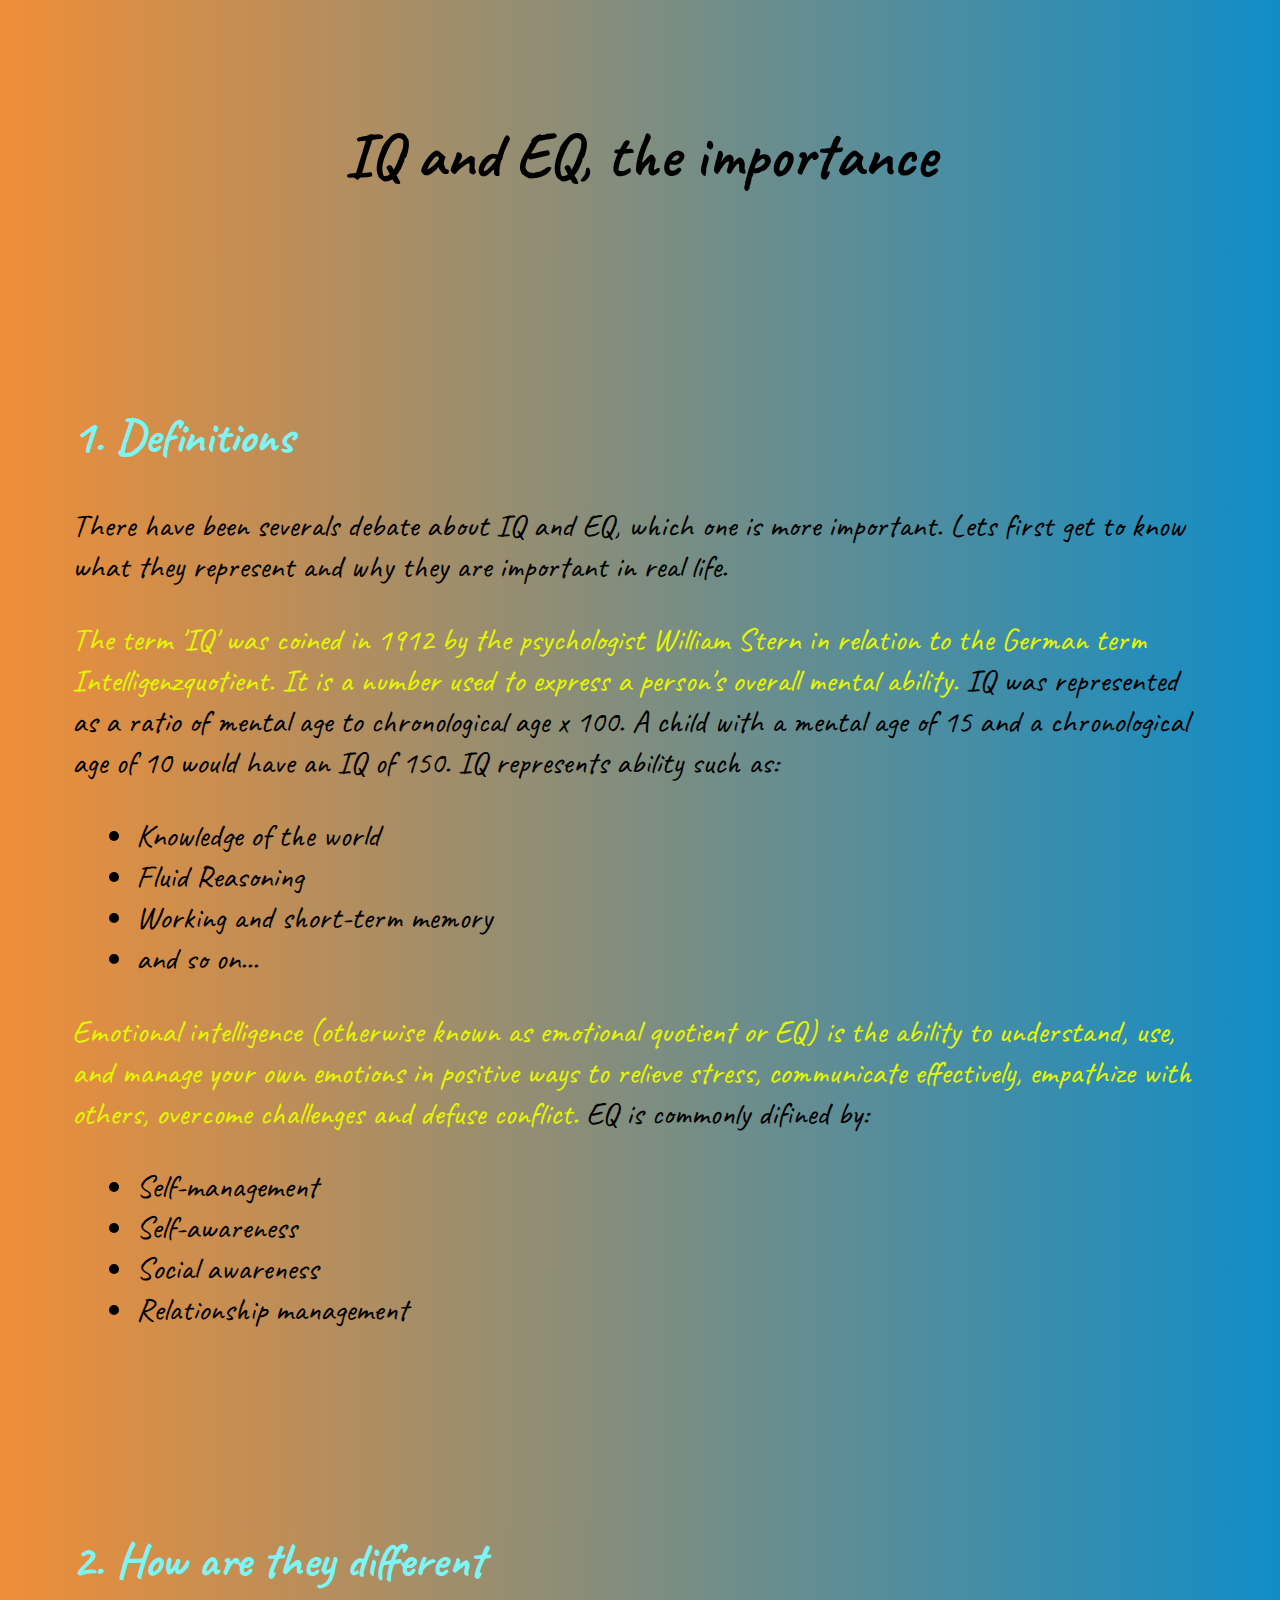
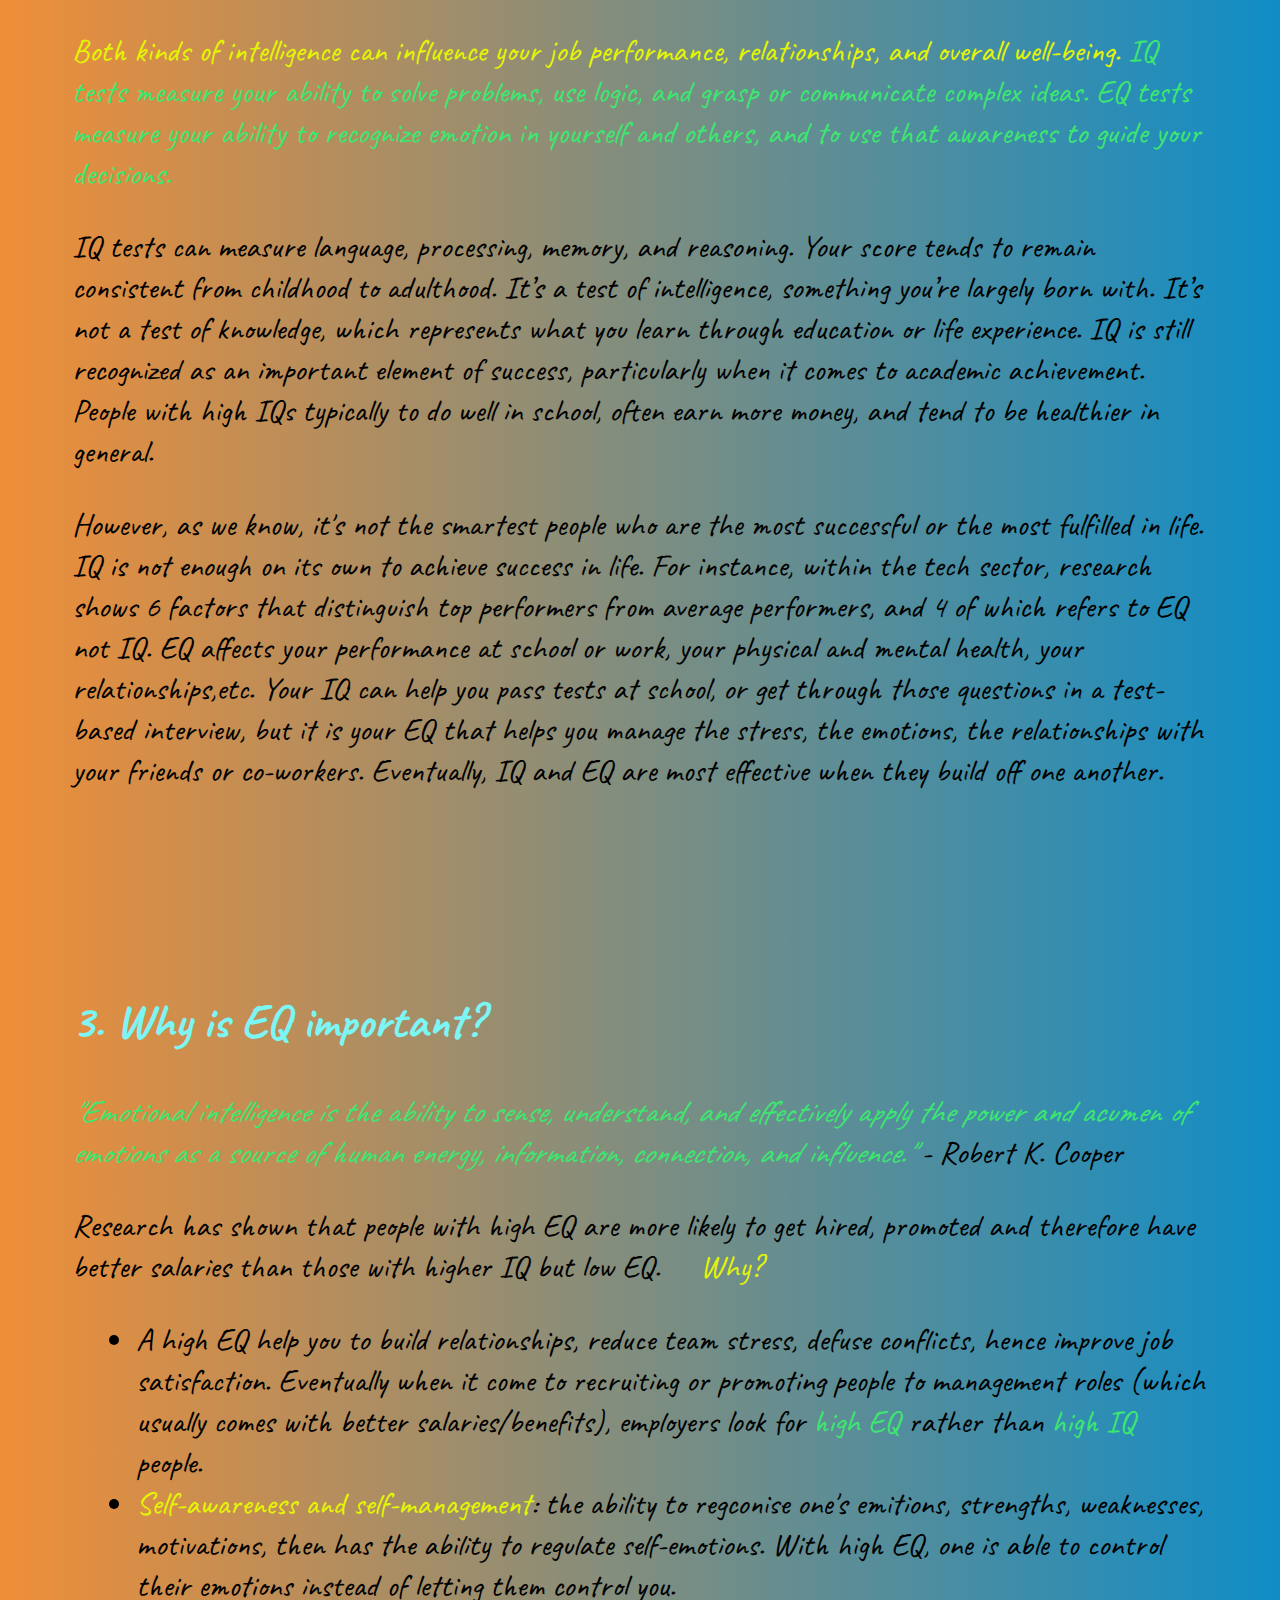
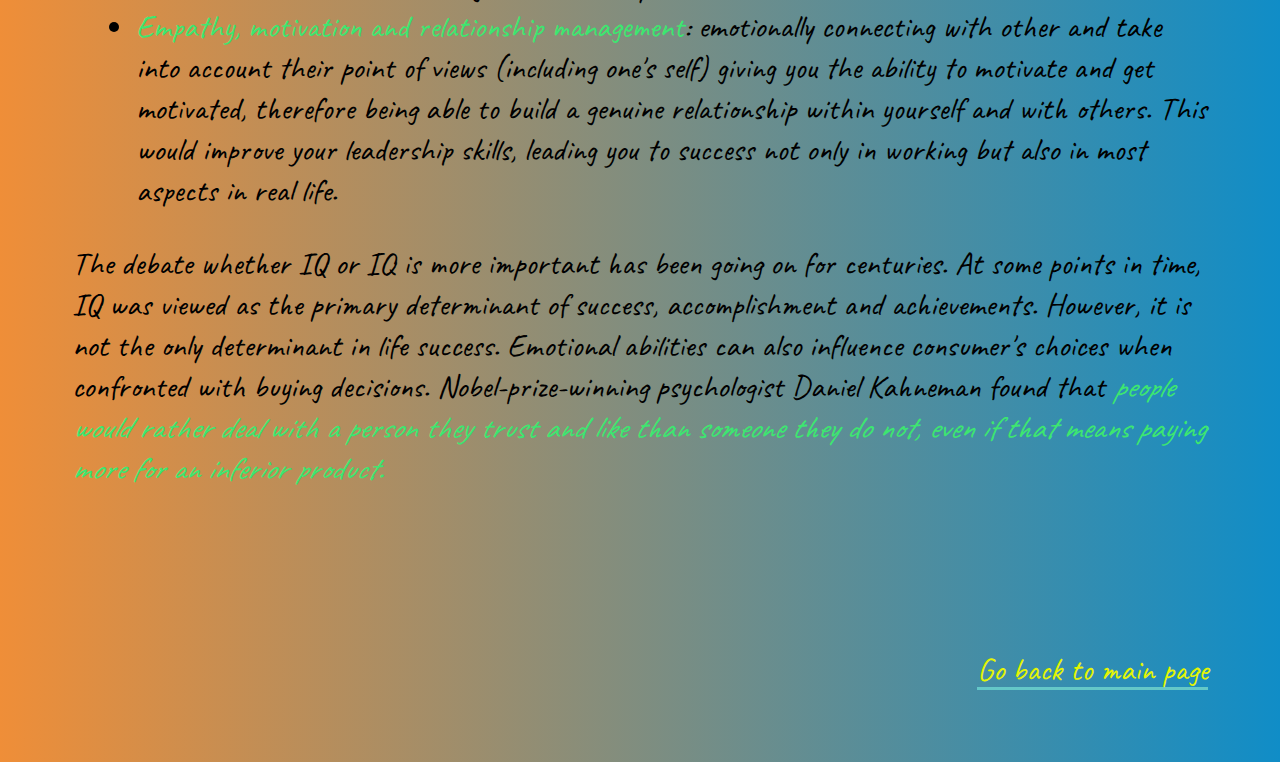
==== blog/emotional-intelligence.html @ 2e9a401e "Background changed" ====
<!DOCTYPE html>
<html lang="en" class="caveat-font" style="
  background: #108dc7;
background: -webkit-linear-gradient(to right, #ef8e38, #108dc7);
background: linear-gradient(to right, #ef8e38, #108dc7);">
  <head>
    <meta charset="UTF-8" />
    <meta name="viewport" content="width=device-width, initial-scale=1.0" />
    <link href="../styles/main.css" rel="stylesheet" type="text/css" />
    <link rel="preconnect" href="https://fonts.googleapis.com" />
    <link rel="preconnect" href="https://fonts.gstatic.com" crossorigin />
    <link
      href="https://fonts.googleapis.com/css2?family=Caveat&display=swap"
      rel="stylesheet"
    />
    <title>IQ vs EQ</title>
  </head>

  <body>
    <div>
      <h1>IQ and EQ, the importance</h1>
    </div>
    <div style="text-align: left;">
      <h2 class="text-blue">1. Definitions</h2>
      <p>
        There have been severals debate about IQ and EQ, which one is more
        important. Lets first get to know what they represent and why they are
        important in real life.
      </p>
      <p>
        <span class="text-yellow"
          >The term 'IQ' was coined in 1912 by the psychologist William Stern in
          relation to the German term Intelligenzquotient. It is a number used
          to express a person's overall mental ability.
        </span>
        IQ was represented as a ratio of mental age to chronological age x 100.
        A child with a mental age of 15 and a chronological age of 10 would have
        an IQ of 150. IQ represents ability such as:
        <ul style="padding-left: 2em;">
          <li>Knowledge of the world</li>
          <li>Fluid Reasoning</li>
          <li>Working and short-term memory</li>
          <li>and so on...</li>
        </ul>
      </p>
      <p>
        <span class="text-yellow">Emotional intelligence (otherwise known as emotional quotient 
          or EQ) is the ability to understand, use, and manage your own emotions in positive 
          ways to relieve stress, communicate effectively, empathize with others, 
          overcome challenges and defuse conflict.
        </span>
        EQ is commonly difined by:
        <ul style="padding-left: 2em;">
          <li>Self-management</li>
          <li>Self-awareness</li>
          <li>Social awareness</li>
          <li>Relationship management</li>  
        </ul>
      </p>
    </div>

    <div style="text-align: left;">
      <h2 class="text-blue">2. How are they different </h2>
      <p>
        <span class="text-yellow">Both kinds of intelligence can influence 
        your job performance, relationships, and overall well-being.
        </span>
        <span class="text-green">IQ tests measure your ability to solve problems, use logic, 
          and grasp or communicate complex ideas. EQ tests measure your ability to recognize 
          emotion in yourself and others, and to use that awareness to guide your decisions.
        </span>
        </p>
      <p>
        IQ tests can measure language, processing, memory, and reasoning. Your score tends 
        to remain consistent from childhood to adulthood. It’s a test of intelligence, something 
        you’re largely born with. It’s not a test of knowledge, which represents what you learn 
        through education or life experience. IQ is still recognized as an important element of 
        success, particularly when it comes to academic achievement. People with high IQs typically 
        to do well in school, often earn more money, and tend to be healthier in general.
      </p>  
      <p>
        However, as we know, it's not the smartest people who are the most successful or the most 
        fulfilled in life. IQ is not enough on its own to achieve success in life. For instance, 
        within the tech sector, research shows 6 factors that distinguish top performers from average 
        performers, and 4 of which refers to EQ not IQ. EQ affects your performance at school or work, 
        your physical and mental health, your relationships,etc. Your IQ can help you pass tests at school, 
        or get through those questions in a test-based interview, but it is your EQ that helps you manage 
        the stress, the emotions, the relationships with your friends or co-workers. Eventually, IQ and EQ 
        are most effective when they build off one another.
      </p>
      </div>
      <div style="text-align: left;">
        <h2 class="text-blue">3. Why is EQ important?</h2>
        <p>
          <cite class="text-green">"Emotional intelligence is the ability to sense, understand, and effectively apply the 
          power and acumen of emotions as a source of human energy, information, connection, and 
          influence."</cite> - Robert K. Cooper
        </p>
        <p>
          Research has shown that people with high EQ are more likely to get hired, promoted and therefore have better 
          salaries than those with higher IQ but low EQ. <span class="text-yellow" style="padding-left:1em;">Why?</span> 
          <ul style="padding-left: 2em;">
            <li>A high EQ help you to build relationships, reduce team stress, defuse conflicts, hence
              improve job satisfaction. Eventually when it come to recruiting or promoting people to management 
              roles (which usually comes with better salaries/benefits), employers look for <span class="text-green">high EQ</span> rather than 
              <span class="text-green">high IQ</span> people.
            </li>
            <li><span class="text-yellow">Self-awareness and self-management</span>: the ability to 
            regconise one's emitions, strengths, weaknesses, motivations, then has the ability to regulate self-emotions. 
            With high EQ, one is able to control their emotions instead of letting them control you.
            </li>
            <li><span class="text-green">Empathy, motivation and relationship management</span>: emotionally connecting 
              with other and take into account their point of views (including one's self) giving you the ability to 
              motivate and get motivated, therefore being able to build a genuine relationship within yourself and with 
              others. This would improve your leadership skills, leading you to success not only in working but also in most 
              aspects in real life.
            </li>
          </ul>
          The debate whether IQ or IQ is more important has been going on for centuries. At some points in time, IQ was 
          viewed as the primary determinant of success, accomplishment and achievements. However, it is not the only determinant 
          in life success. Emotional abilities can also influence consumer's choices when confronted with buying decisions. 
          Nobel-prize-winning psychologist Daniel Kahneman found that
          <cite class="text-green"> people would rather deal with a 
            person they trust and like than someone they do not, 
            even if that means paying more for an inferior product.
          </cite>
        </p>
      </div>
      <div style="text-align: right">
        <a href="../index.html" class="text-yellow">Go back to main page</a>
      </div>
  </body>
</html>
---- styles/main.css ----
html {
  font-family: 'Comforter', cursive;
  font-size: larger;
  text-align: center;
  background-image: url('./forest.jpg');
  background-repeat: repeat;
  background-size: cover;
}
body {
  width: 80vh, 80vw;
}
img {
  height: 8em;
  width: 10em;
}
#box-container {
  display: grid;
  grid-template-columns: auto auto auto auto;
  grid-gap: 0.5em;
}
@media (max-width: 767px) {
  #box-container {
    display: grid;
    grid-template-columns: auto;
    flex-wrap: wrap;
  }
}

@media (min-width: 768px) {
  html {
    font-size: xx-large;
  }
}
.text-blue {
  color: rgb(124, 245, 245);
}
.text-pink {
  color: rgb(237, 158, 202);
}
.last-div {
  padding-bottom: 150px;
}
.caveat-font {
  font-family: 'Caveat', cursive;
}
a {
  text-decoration: none;
}
a {
  background: linear-gradient(
      to right,
      rgba(100, 200, 200, 1),
      rgba(100, 200, 200, 1)
    ),
    linear-gradient(
      to right,
      rgba(255, 0, 0, 1),
      rgba(255, 0, 180, 1),
      rgba(0, 100, 200, 1)
    );
  background-size: 100% 3px, 0 3px;
  background-position: 100% 100%, 0 100%;
  background-repeat: no-repeat;
  transition: background-size 400ms;
}
a:hover {
  background-size: 0 3px, 100% 3px;
}
.text-yellow {
  color: rgb(228, 245, 3);
}
.text-green {
  color: rgb(61, 230, 112);
}
div {
  padding: 2em;
}
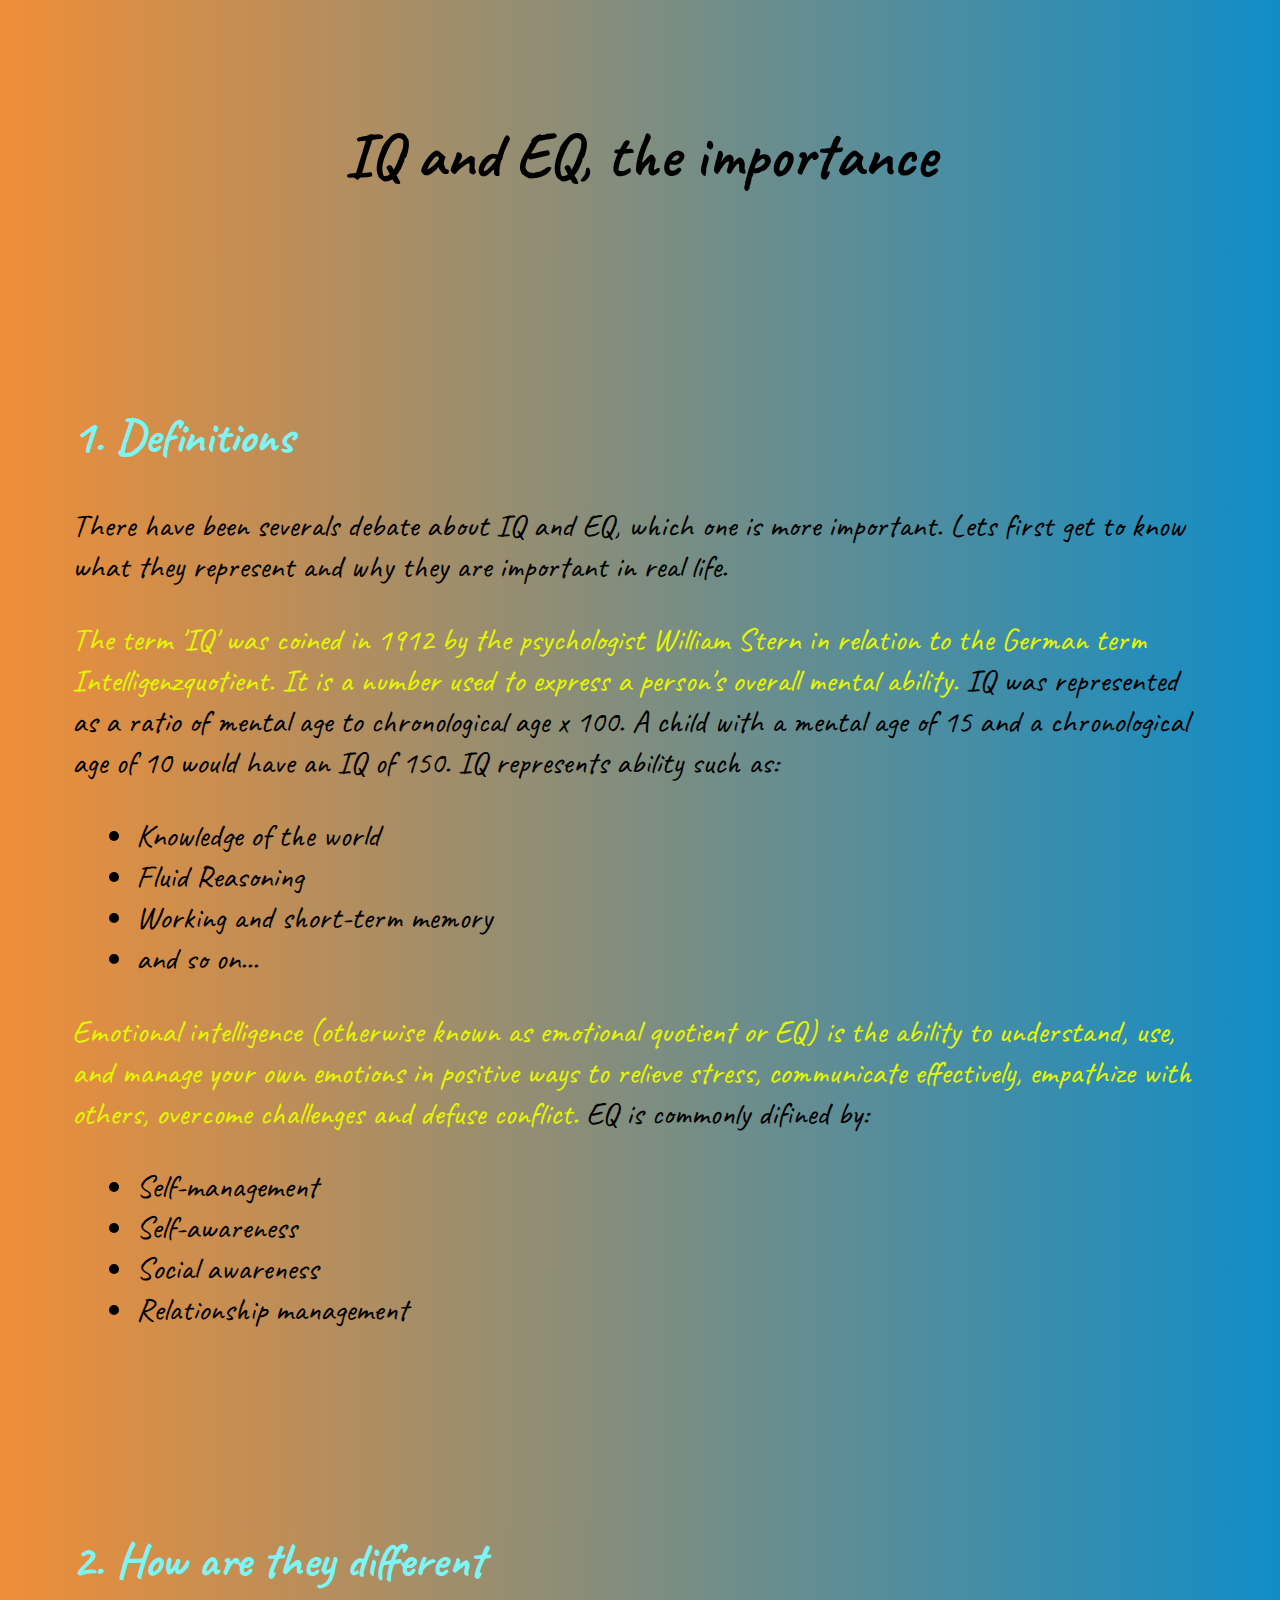
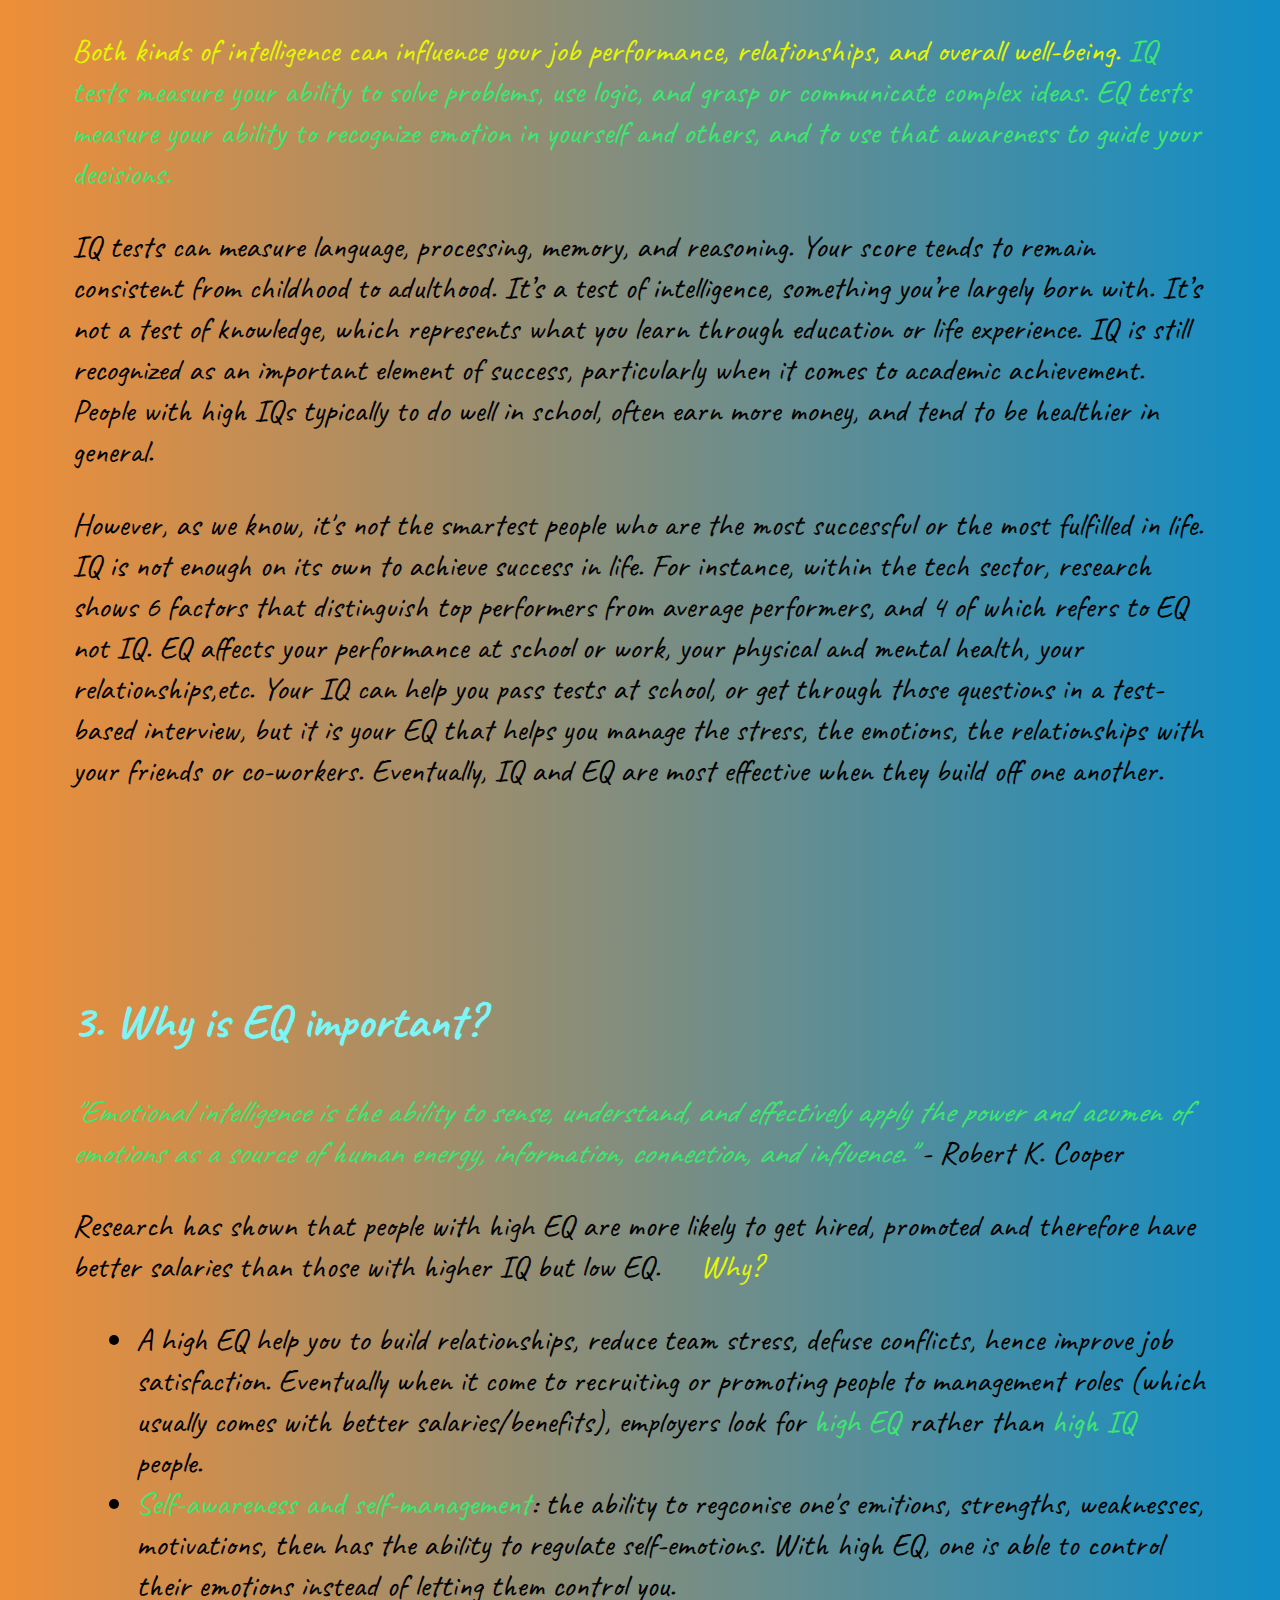
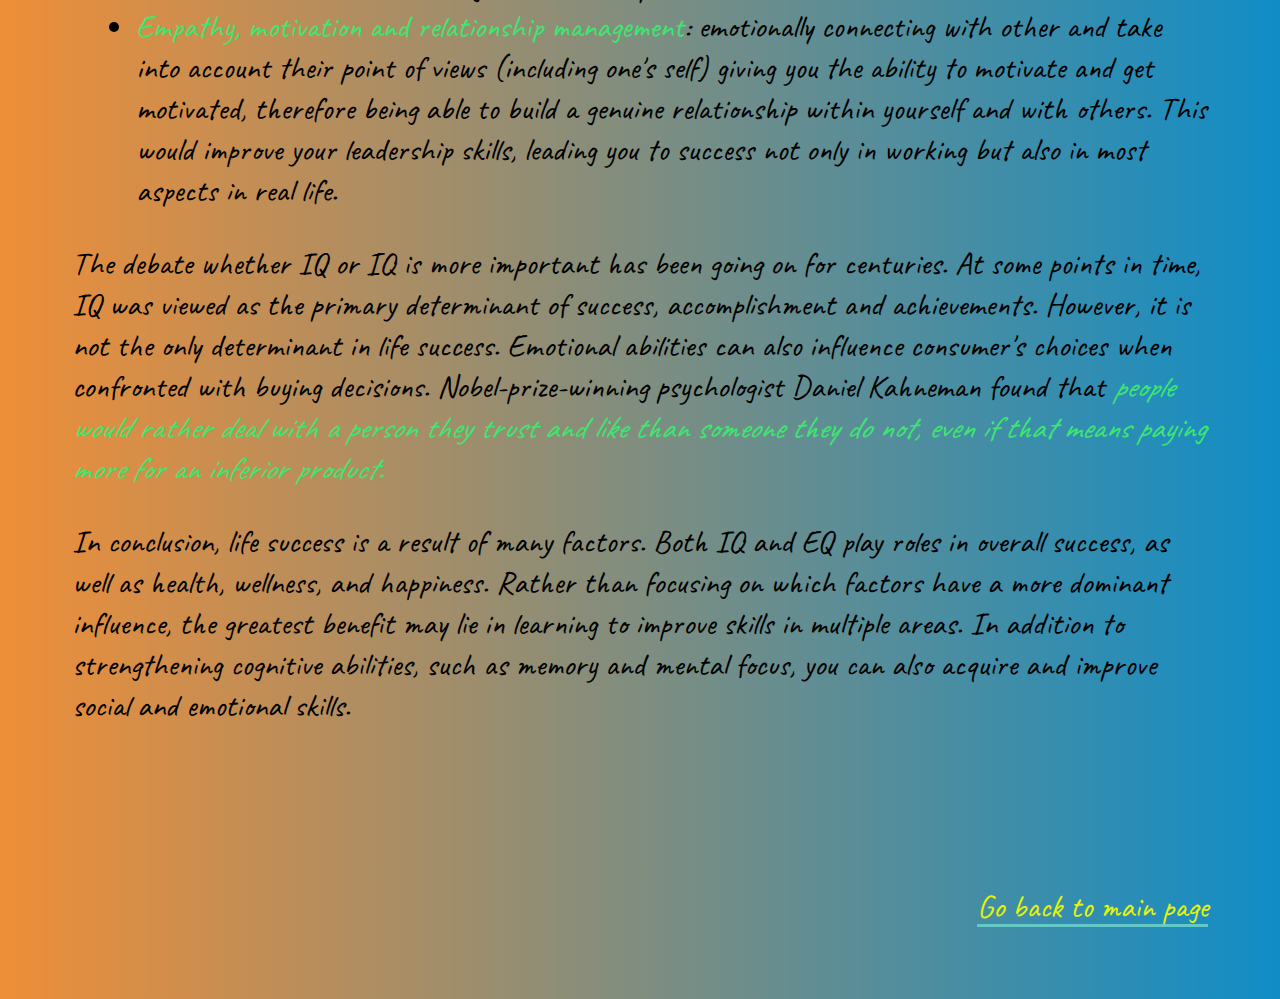
==== commit 83127c12: "typo" ====
--- a/blog/emotional-intelligence.html
+++ b/blog/emotional-intelligence.html
@@ -105,7 +105,7 @@
               roles (which usually comes with better salaries/benefits), employers look for <span class="text-green">high EQ</span> rather than 
               <span class="text-green">high IQ</span> people.
             </li>
-            <li><span class="text-yellow">Self-awareness and self-management</span>: the ability to 
+            <li><span class="text-green">Self-awareness and self-management</span>: the ability to 
             regconise one's emitions, strengths, weaknesses, motivations, then has the ability to regulate self-emotions. 
             With high EQ, one is able to control their emotions instead of letting them control you.
             </li>
@@ -125,6 +125,12 @@
             even if that means paying more for an inferior product.
           </cite>
         </p>
+        <p>In conclusion, life success is a result of many factors. 
+          Both IQ and EQ play roles in overall success, as well as health, wellness, and happiness. 
+          Rather than focusing on which factors have a more dominant influence, the 
+          greatest benefit may lie in learning to improve skills in multiple areas. 
+          In addition to strengthening cognitive abilities, such as memory and mental focus, 
+          you can also acquire and improve social and emotional skills.</p>
       </div>
       <div style="text-align: right">
         <a href="../index.html" class="text-yellow">Go back to main page</a>
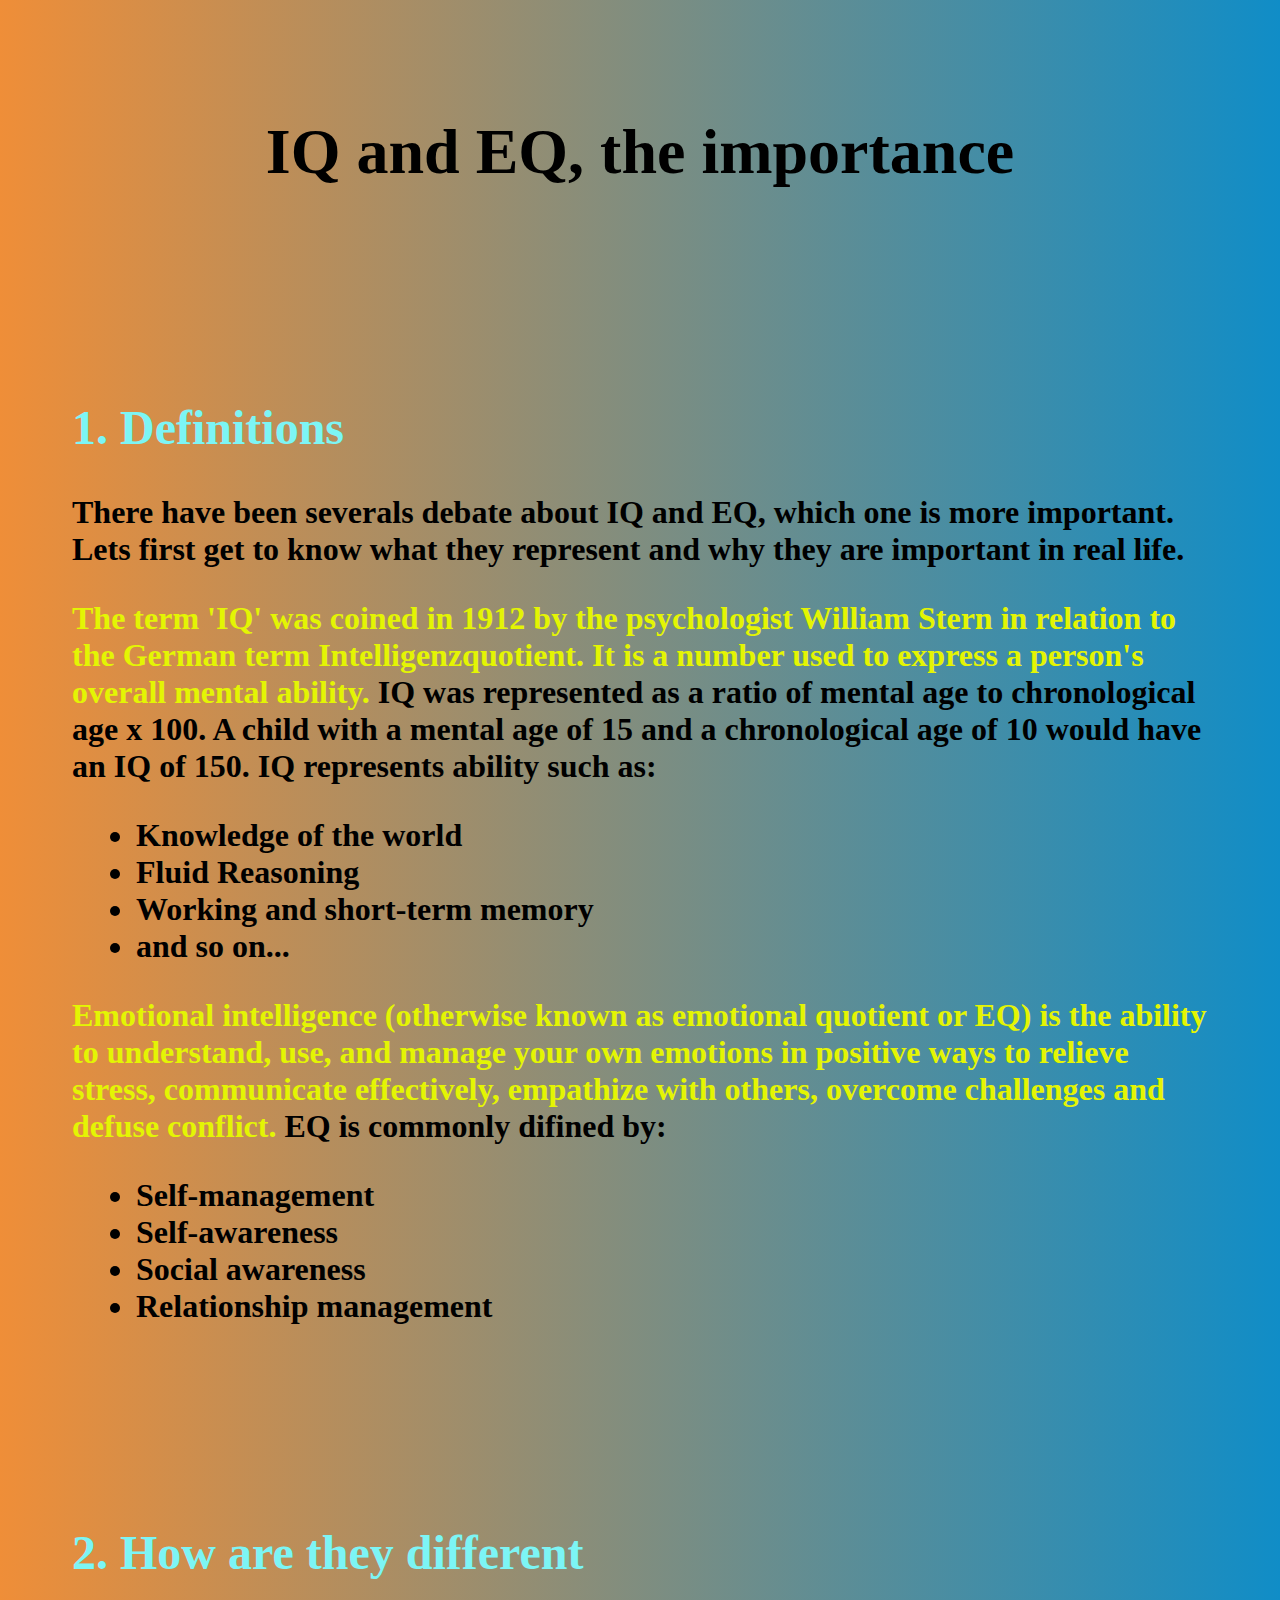
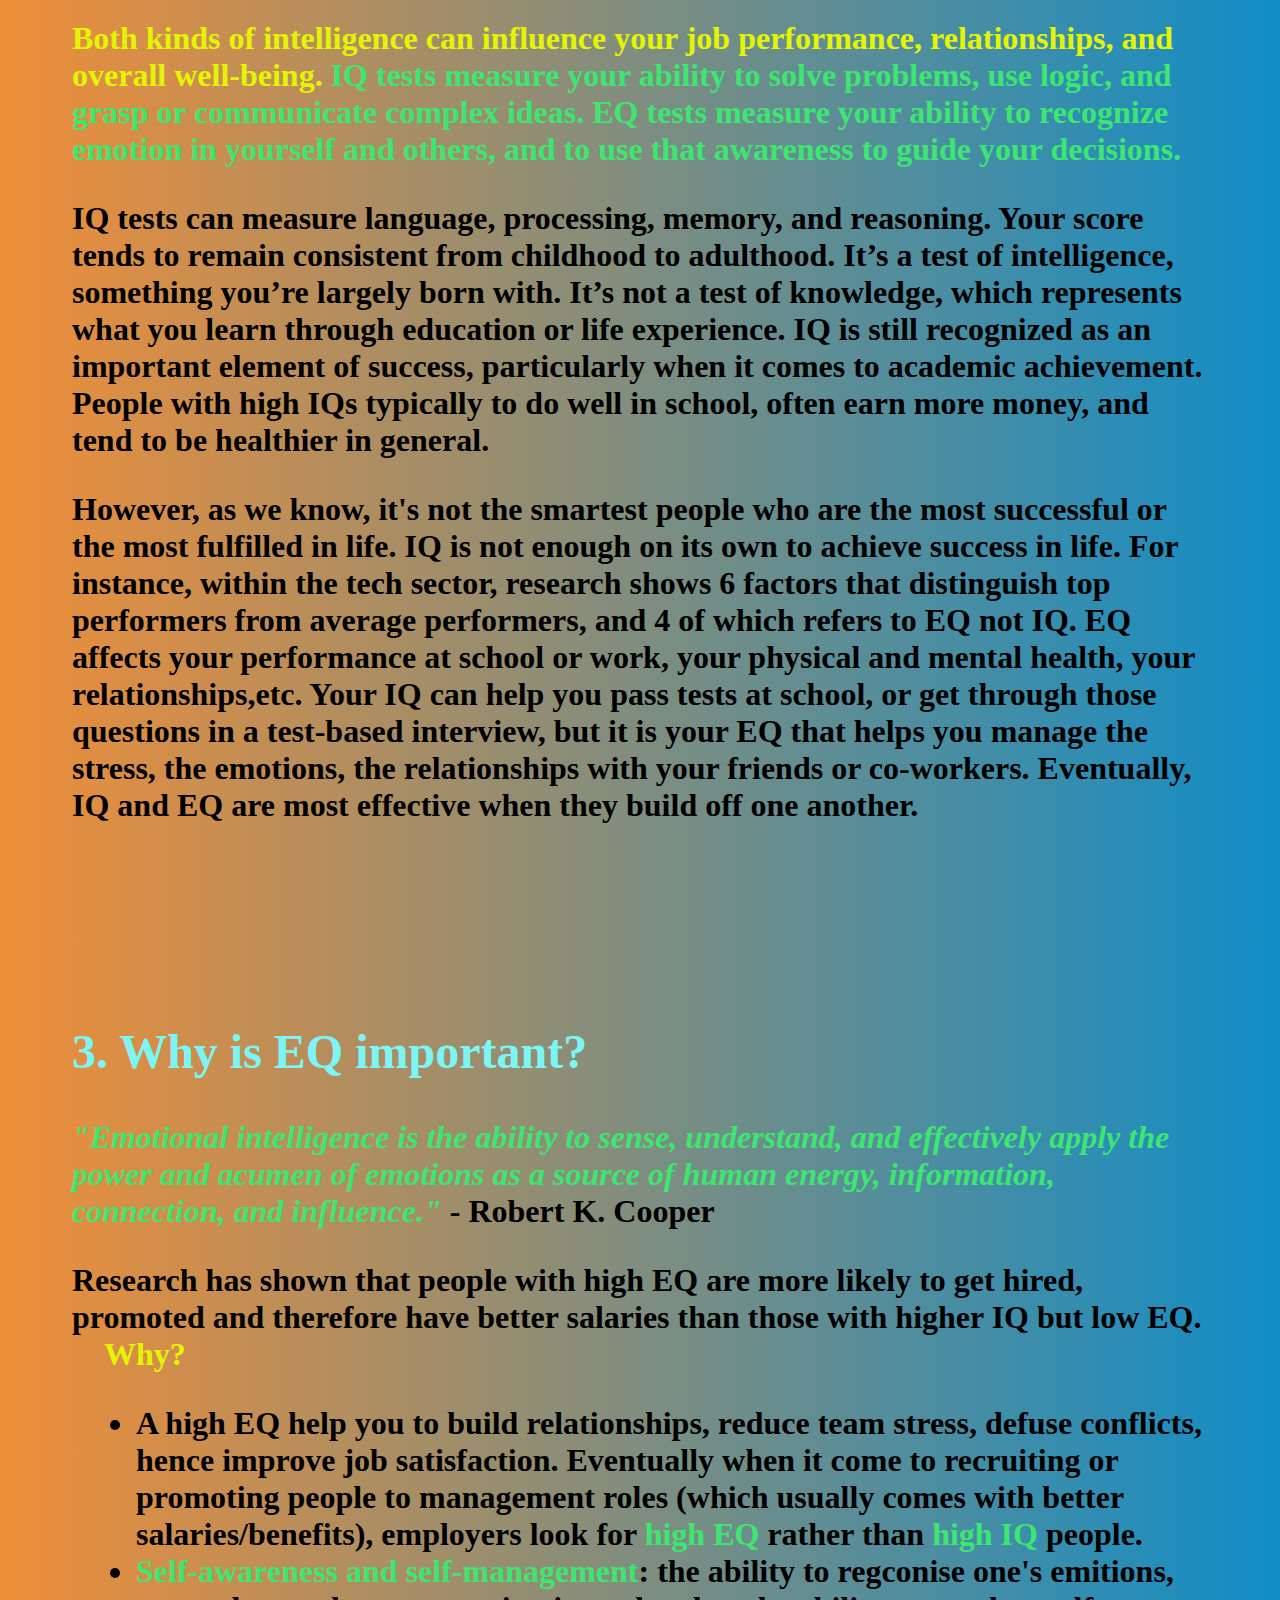
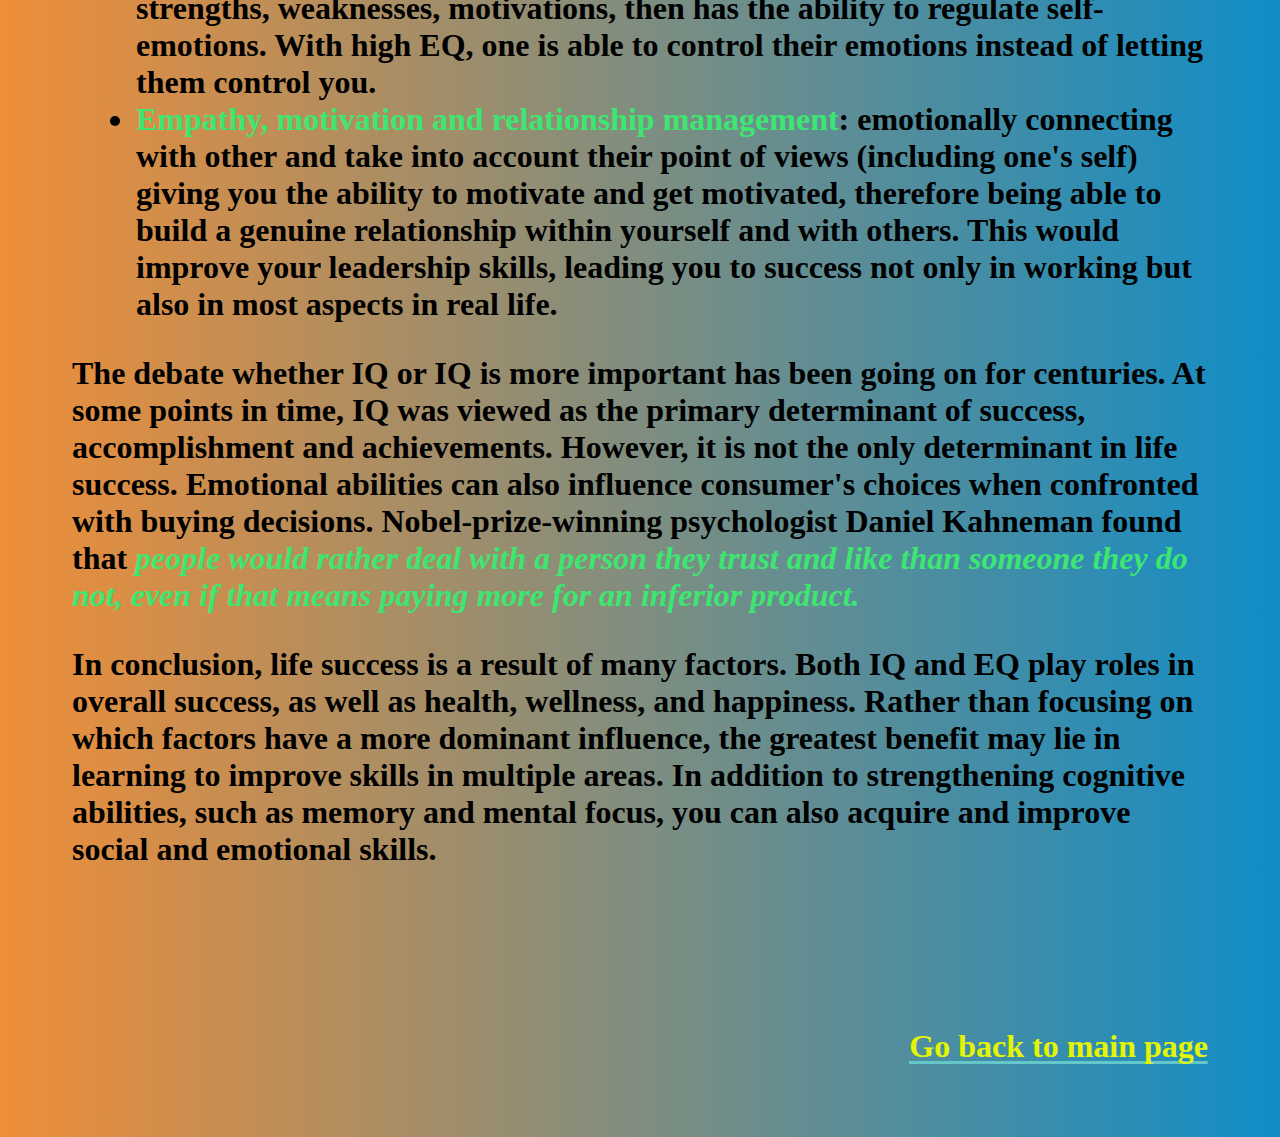
==== commit 860fcb97: "style for class added in styling file" ====
--- a/blog/emotional-intelligence.html
+++ b/blog/emotional-intelligence.html
@@ -1,8 +1,5 @@
 <!DOCTYPE html>
-<html lang="en" class="caveat-font" style="
-  background: #108dc7;
-background: -webkit-linear-gradient(to right, #ef8e38, #108dc7);
-background: linear-gradient(to right, #ef8e38, #108dc7);">
+<html lang="en" class="caveat-font, blog-page">
   <head>
     <meta charset="UTF-8" />
     <meta name="viewport" content="width=device-width, initial-scale=1.0" />
--- a/styles/main.css
+++ b/styles/main.css
@@ -1,6 +1,7 @@
 html {
   font-family: 'Comforter', cursive;
   font-size: larger;
+  font-weight: bold;
   text-align: center;
   background-image: url('./forest.jpg');
   background-repeat: repeat;
@@ -72,6 +73,56 @@
 .text-green {
   color: rgb(61, 230, 112);
 }
+.text-white {
+  color: white;
+}
 div {
   padding: 2em;
 }
+* {
+  box-sizing: border-box;
+}
+
+/* Float four columns side by side */
+.column {
+  float: left;
+  width: 50%;
+  padding: 0.5%;
+}
+
+/* Remove extra left and right margins, due to padding */
+.row {
+  margin: 0 -5px;
+}
+
+/* Clear floats after the columns */
+.row:after {
+  content: '';
+  display: table;
+  clear: both;
+}
+
+/* Responsive columns */
+@media screen and (max-width: 600px) {
+  .column {
+    width: 100%;
+    display: block;
+    margin-bottom: 20px;
+  }
+}
+
+/* Style the counter cards */
+.card {
+  box-shadow: rgba(50, 50, 93, 0.25) 0px 50px 100px -20px,
+    rgba(0, 0, 0, 0.3) 0px 30px 60px -30px,
+    rgba(10, 37, 64, 0.35) 0px -2px 6px 0px inset;
+  padding: 16px;
+  text-align: center;
+  background-color: #f1f1f1;
+}
+
+.blog-page{
+  background: #108dc7;
+  background: -webkit-linear-gradient(to right, #ef8e38, #108dc7);
+  background: linear-gradient(to right, #ef8e38, #108dc7);"
+}